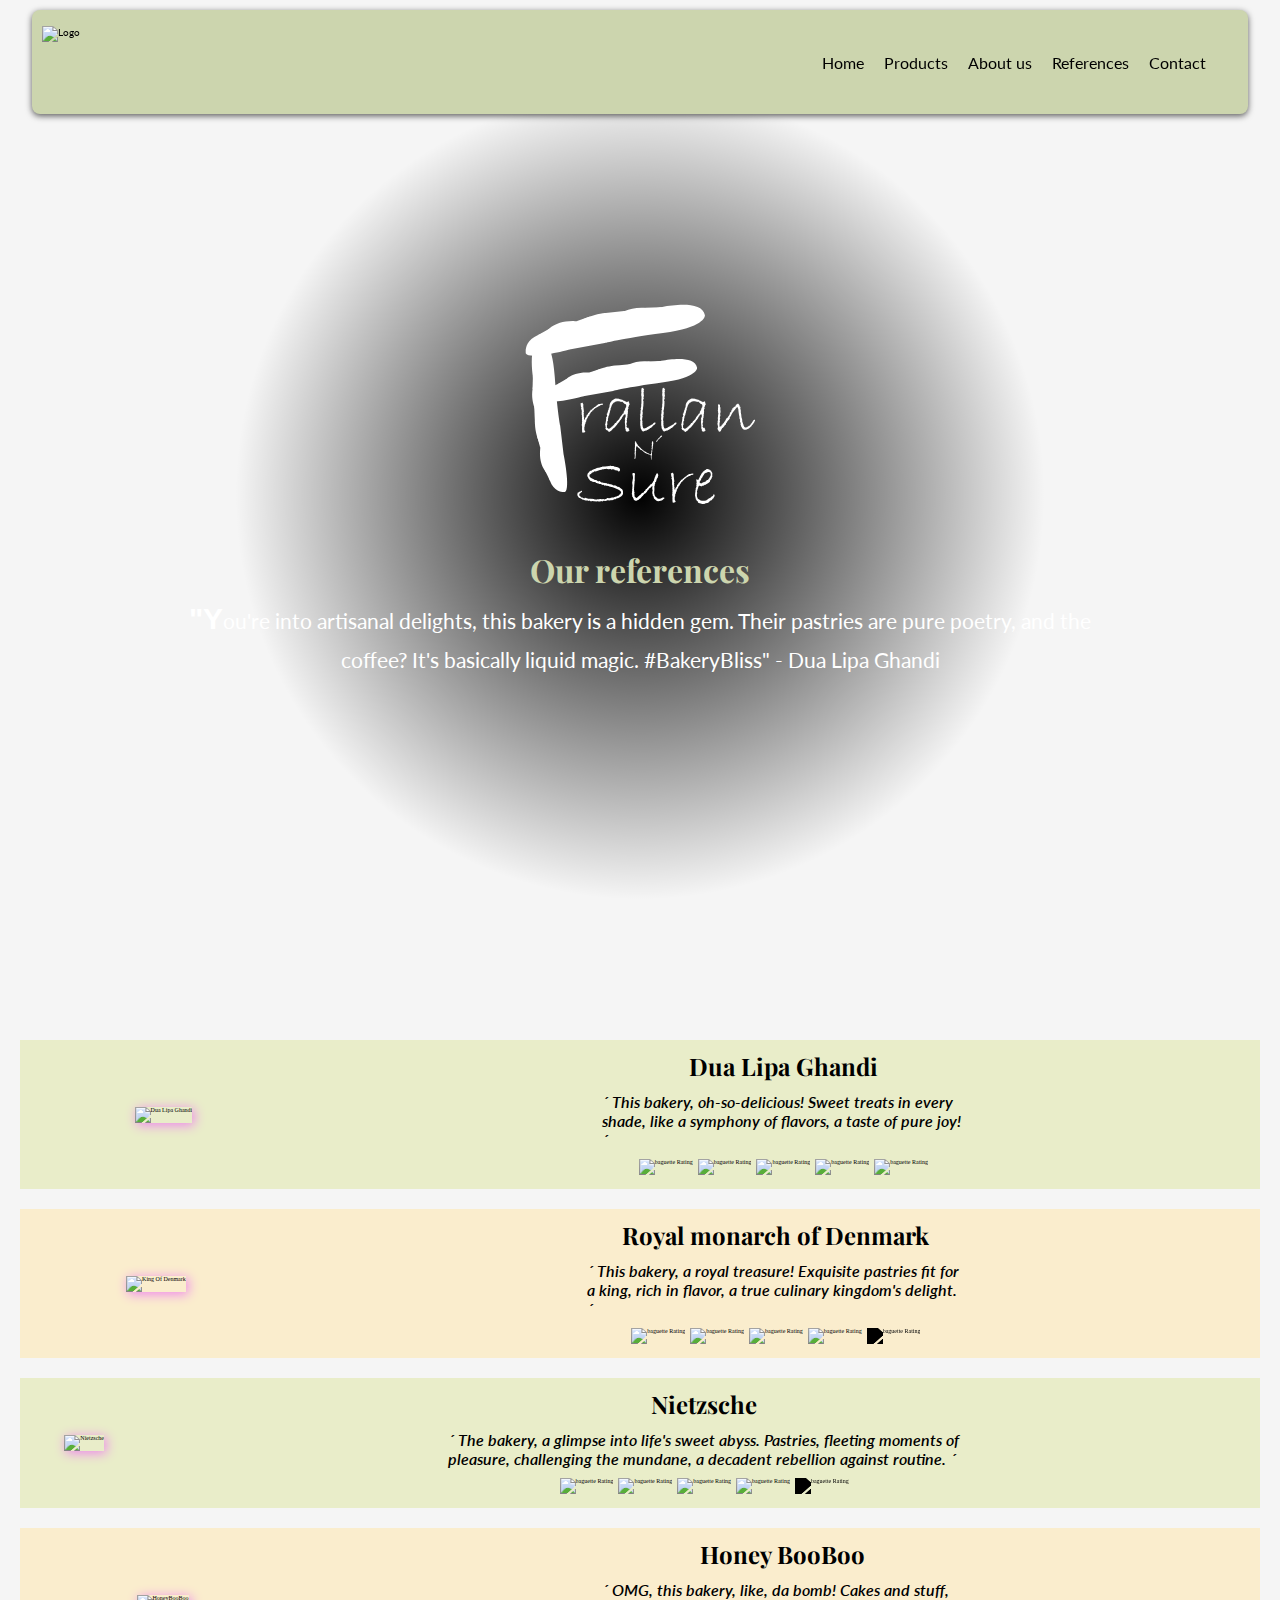
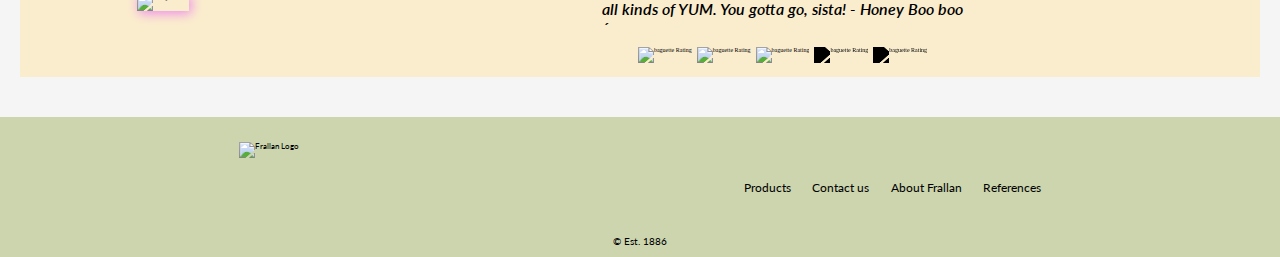
==== references.html @ 6b1fbe6a "test 5" ====
<!DOCTYPE html>
<html lang="en">

<head>
  <meta charset="UTF-8" />
  <meta name="viewport" content="width=device-width, initial-scale=1.0" />
  <title>References</title>
  <link rel="stylesheet" href="style.css" />
  <link rel="preconnect" href="https://fonts.googleapis.com" />
  <link rel="preconnect" href="https://fonts.gstatic.com" crossorigin />
  <link
    href="https://fonts.googleapis.com/css2?family=Lato:ital,wght@0,400;1,100&family=Playfair+Display:wght@400;600;700&display=swap"
    rel="stylesheet" />
</head>

<body>
  <header>
    <nav class="navBar">
      <div class="navWrapper">
        <div class="brandLogo">
          <a href="index.html" class="brand">
            <img src="./images/LogoMaster.svg" alt="Logo" class="brandImage" />
          </a>
        </div>
        <div class="menuLogo">
          <i class="fa-solid fa-bars"> </i>
          <div class="navLinkContainer">
            <ul class="navList">
              <li class="navLink"><a href="index.html">Home</a></li>
              <li class="navLink"><a href="products.html">Products</a></li>
              <li class="navLink"><a href="about.html">About us</a></li>
              <li class="navLink">
                <a href="references.html">References</a>
              </li>
              <li class="navLink"><a href="contact.html">Contact</a></li>
            </ul>
          </div>
        </div>
      </div>
    </nav>
  </header>
  <main>
    <!-- Hero Stuffs -->
    <div class="mainWrapper">
      <div class="heroMain heroRef">
        <svg class="heroLogo" id="Layer_2" xmlns="http://www.w3.org/2000/svg" viewBox="0 0 40.04 34.78">
          <g id="Layer_1-2">
            <g>
              <g>
                <g>
                  <path class="cls-1"
                    d="M6.94,32.7s-1.8,.27-2.6-1.95c-.11-.32-.21-.68-.27-1.11,0,0-1.75-1.2-1.43-4.41,.02-.2,.05-.41,.09-.63,0,0-1.63-2.97-.73-5.78,0,0-1.35-2.29-.44-5.02,0,0-1.46-7.32,1.38-7.62,0,0,1.75-.08,2.22,6.28s.95,8.61,.95,8.61l.59,5.01s1.26,6.15,.24,6.62Z" />
                  <path class="cls-1" d="M4.35,30.75s1.19-5.3,.74-6.7c0,0-1.84,3.08-1.53,5.06" />
                  <path class="cls-1" d="M2.66,25.03s1.2-1.19,1.82-6.33c0,0-2.53,3.05-2.34,4.43" />
                  <path class="cls-1" d="M1.74,21.03s1.1-1.35,2.17-7.6c0,0-1.42,1.83-2.3,4.51" />
                  <path class="cls-1" d="M1.31,14.84s1.95-2.03,1.38-5.95c0,0-1.22,2.94-1.32,3.74" />
                  <path class="cls-1" d="M4.07,29.64s-.52-1.02,.3-2.78" />
                  <path class="cls-1" d="M2.73,24.6s-.33-1.04,.57-2.95" />
                  <path class="cls-1" d="M2,18.82s.15-1.77,.47-2.14" />
                  <path class="cls-1" d="M1.56,13.79s.22-.73,.45-1.93" />
                </g>
                <g>
                  <path class="cls-1"
                    d="M.15,8.61s-.45-2.11,2.12-3.22c.37-.16,.79-.3,1.29-.4,0,0,1.3-2.16,5.12-2.01,.24,0,.49,.03,.76,.06,0,0,3.41-2.14,6.8-1.28,0,0,2.61-1.76,5.92-.88,0,0,8.57-2.25,9.13,1.09,0,0,.22,2.06-7.29,3.08s-10.14,1.75-10.14,1.75l-5.89,1.06S.79,9.78,.15,8.61Z" />
                  <path class="cls-1" d="M2.28,5.39s6.37,1.03,7.99,.4c0,0-3.79-1.95-6.11-1.45" />
                  <path class="cls-1" d="M8.94,2.98s1.5,1.34,7.63,1.7c0,0-3.8-2.77-5.42-2.46" />
                  <path class="cls-1" d="M13.61,1.6s1.68,1.2,9.16,2.03c0,0-2.27-1.55-5.51-2.4" />
                  <path class="cls-1" d="M20.92,.65s2.55,2.16,7.15,1.21c0,0-3.57-1.23-4.53-1.3" />
                  <path class="cls-1" d="M3.57,4.98s1.17-.69,3.31,.15" />
                  <path class="cls-1" d="M9.45,3.03s1.2-.47,3.54,.46" />
                  <path class="cls-1" d="M16.25,1.75s2.11,.05,2.57,.41" />
                  <path class="cls-1" d="M22.17,.87s.88,.21,2.32,.4" />
                </g>
                <g>
                  <path class="cls-1"
                    d="M3.83,16.65s-.37-1.77,1.78-2.7c.31-.13,.67-.25,1.09-.34,0,0,1.09-1.81,4.29-1.68,.2,0,.41,.02,.63,.05,0,0,2.85-1.8,5.7-1.07,0,0,2.19-1.48,4.96-.74,0,0,7.18-1.89,7.65,.91,0,0,.19,1.73-6.11,2.58s-8.5,1.47-8.5,1.47l-4.94,.89s-6.03,1.63-6.56,.64Z" />
                  <path class="cls-1" d="M5.61,13.95s5.34,.86,6.7,.33c0,0-3.17-1.64-5.12-1.22" />
                  <path class="cls-1" d="M11.19,11.93s1.26,1.12,6.4,1.42c0,0-3.18-2.33-4.55-2.06" />
                  <path class="cls-1" d="M15.11,10.78s1.41,1.01,7.68,1.7c0,0-1.91-1.3-4.62-2.01" />
                  <path class="cls-1" d="M21.23,9.98s2.13,1.81,6,1.01c0,0-2.99-1.03-3.79-1.09" />
                  <path class="cls-1" d="M6.7,13.61s.98-.58,2.78,.13" />
                  <path class="cls-1" d="M11.62,11.97s1.01-.39,2.96,.39" />
                  <path class="cls-1" d="M17.32,10.9s1.77,.04,2.15,.34" />
                  <path class="cls-1" d="M22.29,10.16s.73,.17,1.95,.33" />
                </g>
              </g>
              <g>
                <path class="cls-2"
                  d="M13.57,17.38l-.04,.15-.35,.05-.23,.17-.15,.02-.19,.12-.19,.09c-.09,.08-.17,.13-.23,.15v.06l-.18,.09-.12,.19h-.13l-.06,.19-.13,.09c-.05,.03-.1,.07-.13,.13l-.12,.22c-.09,.05-.14,.15-.16,.32l-.06-.02-.02,.08-.09,.06-.08,.21c-.09,.12-.13,.21-.13,.28l-.11,.05v.25s-.04,.07-.06,.13l.02,.04-.12,.05,.04,.09c-.01,.08-.07,.22-.18,.43l.06,.15-.12,.19c.02,.08,.02,.14,.02,.18l-.02,.19,.05,.21s.02,.04,.05,.07l.09,.09c-.05,.1-.1,.17-.15,.21l-.16-.06,.02,.11-.26-.05v-.16l-.04-.11,.04-.19-.04-.08,.02-.41-.02-.28c-.05-.02-.08-.04-.08-.07,0-.03,.03-.08,.08-.15v-.18c0-.09,0-.16-.01-.21l.05-.06-.05-.23,.04-.18-.04-.11,.04-.32-.06-.09,.04-.11-.07-.24,.02-.19c0-.05,0-.12-.02-.22l.04-.06-.07-.41-.09-.06,.09-.21c-.08-.11-.12-.25-.12-.4v-.16s-.06-.08-.07-.11c.05-.07,.15-.14,.3-.19l.09,.02c.02,.1,.06,.19,.13,.28l-.02,.3,.12,.91c0,.06-.02,.11-.07,.16l.06,.25-.04,.18,.04,.19-.02,.15,.09,.18-.05,.04,.04,.28,.09,.02,.04-.23s.05-.1,.14-.21c.1-.09,.15-.19,.15-.3v-.07l.08-.04s.02-.01,.03-.04,.02-.04,.04-.04h.04l.07-.23,.18-.12v-.07h.09l-.04-.13,.18-.08v-.15s.18-.02,.18-.02c.09-.07,.14-.15,.18-.23l.11-.02s.09-.1,.22-.22c.03,0,.05-.01,.06-.04l.19-.11,.05-.09,.11-.06c.21-.15,.35-.23,.42-.23h.05c.07,0,.13-.02,.17-.06l.11,.04c.05-.04,.1-.06,.13-.06,.14,.03,.22,.05,.23,.07Z" />
                <path class="cls-2"
                  d="M18.23,21.96l-.17,.08-.04,.11c-.07,.02-.13,.04-.18,.06l-.06-.04-.09,.04-.19-.23v-.26l-.09-.08,.02-.37-.07-.77,.05-.25-.08-.13,.11-.06-.07-.11,.02-.11,.06-.05v-.15s.05,0,.05,0v-.24l.02-.12s-.07-.04-.11-.11l-.19,.09c-.05,.1-.1,.16-.16,.19v.13s-.15,.06-.15,.06l-.02,.17-.08,.06v.09c-.08,.06-.13,.13-.17,.21l-.08,.05-.18,.32-.29,.29-.09,.16-.25,.26-.06,.14-.35,.24-.39,.46-.13,.04s-.1,.05-.18,.12h-.04c-.07,0-.12-.06-.16-.19-.3-.12-.46-.29-.47-.5l.09-.06c-.05-.15-.09-.31-.09-.47l-.06-.05,.04-.06s.03-.06,.04-.12,.02-.14,.04-.24l.08-.45s-.01-.04-.01-.08c0-.04,.01-.09,.04-.13-.02-.06-.02-.1-.02-.13,0-.03,0-.07,.02-.12h.05c.07-.1,.1-.18,.1-.24,0-.04-.01-.07-.04-.09s-.04-.04-.04-.05c0-.03,.02-.05,.06-.06-.06-.01-.09-.04-.09-.08s.04-.06,.12-.06v-.02c0-.09,.02-.17,.07-.24s.08-.12,.08-.15l-.08-.02,.16-.25v-.06c0-.17,.05-.31,.16-.43v-.22s.04-.04,.04-.04c-.03-.04-.04-.07-.04-.12,0-.02,.03-.04,.08-.04v-.19s.06-.03,.06-.06,0-.05-.01-.06c.02-.04,.08-.1,.16-.19s.14-.17,.17-.23h.04c.09,0,.13-.02,.13-.06,0-.02-.01-.04-.04-.06,.16,0,.24-.03,.25-.09l.22-.11,.62,.05v.05l.5,.11h.05c.07,0,.11,.03,.11,.1l.06-.02c.02,.07,.06,.11,.13,.11h.06s.11,.09,.11,.09l.25,.06v.11c.11-.07,.26-.14,.43-.19v.19h-.06l.12,.06-.02,.02,.09,.3-.11,.12-.05,.2c-.02,.07-.05,.15-.11,.25l.08,.15s-.03,.04-.07,.09-.06,.14-.06,.27c.02,.01,.04,.03,.04,.06l-.02,.1v.08s-.02,.13-.02,.13l.02,.11-.07,.08,.02,.26-.04,.04,.04,.05-.04,.04s.01,.02,.01,.05c0,.04-.01,.07-.04,.11l.04,.08-.06,.11s-.05,.08-.05,.17l.05,.15-.11,.15c.04,.08,.08,.13,.11,.16-.06,.08-.11,.24-.15,.46l.1,.02v.06s0,.04,0,.08c0,.06-.03,.14-.09,.24h.08l.04,.18,.24,.02,.08,.15s-.04,.03-.04,.04c0,.03,.04,.07,.12,.12h-.01s-.02,0-.02,.01c0,.02,.03,.06,.1,.11Zm-.62-4.31l-.07-.22-.19-.06-.33-.3c-.05-.03-.09-.05-.12-.05-.02,0-.05,0-.09,.02l-.06-.06h-.19l-.06-.08-.13,.05-.06-.05-.1,.03-.19-.03c-.09,0-.23,.04-.42,.13l.02,.05-.11,.04-.02,.05-.13,.02v.07c-.08,.05-.17,.17-.28,.38-.07,.24-.14,.45-.22,.62l.09,.05-.15,.13,.05,.09c-.07,.11-.11,.23-.11,.37v.06l-.09,.13v.21c-.06,.07-.1,.14-.11,.22l-.05,.05v.22l-.04,.06c0,.08-.02,.19-.05,.32l.06,.15c-.05,.02-.11,.07-.17,.15l.05,.09-.07,.09,.09,.24-.11,.15v.29s-.02,.13-.02,.13l.06,.04,.02,.08c.07,.03,.12,.07,.17,.13l.28-.06c.05-.12,.14-.18,.26-.19l-.02-.09c.12-.03,.18-.05,.19-.05s.01-.02,.03-.07,.05-.08,.11-.12h.02s.04-.02,.04-.05l.22-.25h-.05l.13-.12s.11-.08,.19-.11l.09-.23c.15-.06,.23-.15,.25-.25h.07l.12-.15-.02-.1,.11-.02s-.02-.05-.02-.06,.03-.06,.08-.13,.1-.14,.13-.19l.05,.02c.01-.09,.05-.17,.13-.22,.02-.06,.05-.11,.09-.15s.08-.06,.1-.06h.08v-.15s.04-.03,.04-.05c0-.02-.01-.05-.04-.07,.07-.12,.13-.19,.17-.22l.02-.13,.08-.06-.02-.11c.05-.07,.08-.15,.09-.22l.11-.11,.02-.32Z" />
                <path class="cls-2"
                  d="M22.62,20.6c.05,.04,.08,.07,.08,.11,0,.1-.03,.15-.08,.16-.09,.15-.19,.23-.29,.23,0,.04-.13,.17-.39,.4-.08,.02-.13,.04-.16,.07s-.08,.08-.16,.15c-.11,0-.18,.05-.22,.14l-.12,.04-.05-.02-.04,.1h-.04c-.06,0-.14,.02-.25,.07s-.18,.07-.21,.08l-.12,.05h-.08l-.07-.11-.11-.09c-.05-.12-.11-.23-.18-.32l-.04-.29v-.14s-.05-.08-.05-.08v-.35s0-.3,0-.3v-.15s.05-.07,.05-.09c0-.05-.03-.13-.08-.22,.03-.33,.05-.52,.05-.55,0-.07-.03-.14-.09-.22l.09-.05,.04-.46-.02-.19,.09-.22-.06-.24c.07-.09,.1-.19,.1-.31v-.4l.04-.09v-.59s.02-.58,.02-.58c-.05-.14-.07-.29-.06-.45l.04-.36-.04-.13,.06-.54s.09-.04,.14-.06,.08-.04,.09-.04c0,0,.02,0,.05,.02l.06,.19,.12,.11-.09,.12v.05s.01,.1,.04,.15c0,.13-.04,.2-.09,.2l.04,.06c.01,.25,.03,.41,.06,.5l-.1,.31,.08,.11c-.09,.16-.13,.31-.13,.46,0,.08,.04,.13,.11,.15l-.08,.23c.03,.07,.05,.12,.05,.14,0,.04-.02,.09-.05,.16l.02,.14-.06,.39v.18c0,.05-.04,.18-.11,.38l.06,.25-.04,.46-.06,.05,.08,.15-.05,.23-.05,.36,.05,.09-.05,.04c.05,.06,.08,.16,.08,.29,0,.02-.02,.07-.05,.14l.05,.13-.03,.18,.05,.13-.02,.1,.13,.39,.15,.06c.14-.07,.23-.11,.28-.11h.07s.16-.13,.16-.13c.02-.02,.07-.04,.15-.06,.04-.07,.11-.11,.21-.12l.06-.06h.09s.02-.05,.02-.05l.12-.04,.11-.08,.12-.04s.05-.04,.11-.11,.13-.12,.18-.15c0-.04,.03-.06,.08-.09,.01,.02,.03,.02,.05,.02,.03,0,.07-.02,.12-.06Z" />
                <path class="cls-2"
                  d="M26.27,20.6c.05,.04,.08,.07,.08,.11,0,.1-.03,.15-.08,.16-.09,.15-.19,.23-.29,.23,0,.04-.13,.17-.39,.4-.08,.02-.13,.04-.16,.07s-.08,.08-.16,.15c-.11,0-.18,.05-.22,.14l-.12,.04-.05-.02-.04,.1h-.04c-.06,0-.14,.02-.25,.07s-.18,.07-.21,.08l-.12,.05h-.08l-.07-.11-.11-.09c-.05-.12-.11-.23-.18-.32l-.04-.29v-.14s-.05-.08-.05-.08v-.35s0-.3,0-.3v-.15s.05-.07,.05-.09c0-.05-.03-.13-.08-.22,.03-.33,.05-.52,.05-.55,0-.07-.03-.14-.09-.22l.09-.05,.04-.46-.02-.19,.09-.22-.06-.24c.07-.09,.1-.19,.1-.31v-.4l.04-.09v-.59s.02-.58,.02-.58c-.05-.14-.07-.29-.06-.45l.04-.36-.04-.13,.06-.54s.09-.04,.14-.06,.08-.04,.09-.04c0,0,.02,0,.05,.02l.06,.19,.12,.11-.09,.12v.05s.01,.1,.04,.15c0,.13-.04,.2-.09,.2l.04,.06c.01,.25,.03,.41,.06,.5l-.1,.31,.08,.11c-.09,.16-.13,.31-.13,.46,0,.08,.04,.13,.11,.15l-.08,.23c.03,.07,.05,.12,.05,.14,0,.04-.02,.09-.05,.16l.02,.14-.06,.39v.18c0,.05-.04,.18-.11,.38l.06,.25-.04,.46-.06,.05,.08,.15-.05,.23-.05,.36,.05,.09-.05,.04c.05,.06,.08,.16,.08,.29,0,.02-.02,.07-.05,.14l.05,.13-.03,.18,.05,.13-.02,.1,.13,.39,.15,.06c.14-.07,.23-.11,.28-.11h.07s.16-.13,.16-.13c.02-.02,.07-.04,.15-.06,.04-.07,.11-.11,.21-.12l.06-.06h.09s.02-.05,.02-.05l.12-.04,.11-.08,.12-.04s.05-.04,.11-.11,.13-.12,.18-.15c0-.04,.03-.06,.08-.09,.01,.02,.03,.02,.05,.02,.03,0,.07-.02,.12-.06Z" />
                <path class="cls-2"
                  d="M31.47,21.96l-.17,.08-.04,.11c-.07,.02-.13,.04-.18,.06l-.06-.04-.09,.04-.19-.23v-.26l-.09-.08,.02-.37-.07-.77,.05-.25-.08-.13,.11-.06-.07-.11,.02-.11,.06-.05v-.15s.05,0,.05,0v-.24l.02-.12s-.07-.04-.11-.11l-.19,.09c-.05,.1-.1,.16-.16,.19v.13s-.15,.06-.15,.06l-.02,.17-.08,.06v.09c-.08,.06-.13,.13-.17,.21l-.08,.05-.18,.32-.29,.29-.09,.16-.25,.26-.06,.14-.35,.24-.39,.46-.13,.04s-.1,.05-.18,.12h-.04c-.07,0-.12-.06-.16-.19-.3-.12-.46-.29-.47-.5l.09-.06c-.05-.15-.09-.31-.09-.47l-.06-.05,.04-.06s.03-.06,.04-.12,.02-.14,.04-.24l.08-.45s-.01-.04-.01-.08c0-.04,.01-.09,.04-.13-.02-.06-.02-.1-.02-.13,0-.03,0-.07,.02-.12h.05c.07-.1,.1-.18,.1-.24,0-.04-.01-.07-.04-.09s-.04-.04-.04-.05c0-.03,.02-.05,.06-.06-.06-.01-.09-.04-.09-.08s.04-.06,.12-.06v-.02c0-.09,.02-.17,.07-.24s.08-.12,.08-.15l-.08-.02,.16-.25v-.06c0-.17,.05-.31,.16-.43v-.22s.04-.04,.04-.04c-.03-.04-.04-.07-.04-.12,0-.02,.03-.04,.08-.04v-.19s.06-.03,.06-.06,0-.05-.01-.06c.02-.04,.08-.1,.16-.19s.14-.17,.17-.23h.04c.09,0,.13-.02,.13-.06,0-.02-.01-.04-.04-.06,.16,0,.24-.03,.25-.09l.22-.11,.62,.05v.05l.5,.11h.05c.07,0,.11,.03,.11,.1l.06-.02c.02,.07,.06,.11,.13,.11h.06s.11,.09,.11,.09l.25,.06v.11c.11-.07,.26-.14,.43-.19v.19h-.06l.12,.06-.02,.02,.09,.3-.11,.12-.05,.2c-.02,.07-.05,.15-.11,.25l.08,.15s-.03,.04-.07,.09-.06,.14-.06,.27c.02,.01,.04,.03,.04,.06l-.02,.1v.08s-.02,.13-.02,.13l.02,.11-.07,.08,.02,.26-.04,.04,.04,.05-.04,.04s.01,.02,.01,.05c0,.04-.01,.07-.04,.11l.04,.08-.06,.11s-.05,.08-.05,.17l.05,.15-.11,.15c.04,.08,.08,.13,.11,.16-.06,.08-.11,.24-.15,.46l.1,.02v.06s0,.04,0,.08c0,.06-.03,.14-.09,.24h.08l.04,.18,.24,.02,.08,.15s-.04,.03-.04,.04c0,.03,.04,.07,.12,.12h-.01s-.02,0-.02,.01c0,.02,.03,.06,.1,.11Zm-.62-4.31l-.07-.22-.19-.06-.33-.3c-.05-.03-.09-.05-.12-.05-.02,0-.05,0-.09,.02l-.06-.06h-.19l-.06-.08-.13,.05-.06-.05-.1,.03-.19-.03c-.09,0-.23,.04-.42,.13l.02,.05-.11,.04-.02,.05-.13,.02v.07c-.08,.05-.17,.17-.28,.38-.07,.24-.14,.45-.22,.62l.09,.05-.15,.13,.05,.09c-.07,.11-.11,.23-.11,.37v.06l-.09,.13v.21c-.06,.07-.1,.14-.11,.22l-.05,.05v.22l-.04,.06c0,.08-.02,.19-.05,.32l.06,.15c-.05,.02-.11,.07-.17,.15l.05,.09-.07,.09,.09,.24-.11,.15v.29s-.02,.13-.02,.13l.06,.04,.02,.08c.07,.03,.12,.07,.17,.13l.28-.06c.05-.12,.14-.18,.26-.19l-.02-.09c.12-.03,.18-.05,.19-.05s.01-.02,.03-.07,.05-.08,.11-.12h.02s.04-.02,.04-.05l.22-.25h-.05l.13-.12s.11-.08,.19-.11l.09-.23c.15-.06,.23-.15,.25-.25h.07l.12-.15-.02-.1,.11-.02s-.02-.05-.02-.06,.03-.06,.08-.13,.1-.14,.13-.19l.05,.02c.01-.09,.05-.17,.13-.22,.02-.06,.05-.11,.09-.15s.08-.06,.1-.06h.08v-.15s.04-.03,.04-.05c0-.02-.01-.05-.04-.07,.07-.12,.13-.19,.17-.22l.02-.13,.08-.06-.02-.11c.05-.07,.08-.15,.09-.22l.11-.11,.02-.32Z" />
                <path class="cls-2"
                  d="M40.04,20.25c.02,.06-.03,.12-.15,.19l.02,.04s-.05,.12-.16,.25-.16,.22-.16,.29l-.13,.04c0,.16-.08,.26-.22,.29-.01,.05-.03,.07-.06,.07h-.02c-.01,.07-.06,.1-.13,.1l-.07,.14-.17,.04-.14,.09s-.04,.02-.08,.03l-.26,.05h-.09s-.09,0-.09,0l-.04-.05h-.11s-.13-.18-.13-.18h-.06s-.05-.07-.05-.13c-.13-.14-.19-.25-.19-.33v-.09l-.08-.16v-.07l.06-.04-.05-.17-.09-.22,.02-.32-.12-.19v-.3c-.11-.58-.17-.94-.17-1.07v-.05c-.02-.06-.02-.11-.02-.13,0-.03,0-.05,.01-.07-.09-.14-.14-.25-.14-.33l-.06-.05-.25,.26-.12,.17-.42,.5-.16,.3c-.06,.13-.11,.22-.14,.28s-.11,.15-.23,.27l.04,.11-.08,.23h-.09v.12h-.06l-.23,.28c0,.13-.06,.21-.15,.23-.04,.05-.07,.12-.09,.22s-.07,.15-.13,.15l-.05,.05c-.07,.13-.14,.23-.21,.3s-.16,.15-.27,.23c-.03,.13-.08,.21-.15,.24v.06c-.02,.05-.04,.11-.07,.16s-.13,.09-.29,.13c-.06,0-.1-.07-.13-.2s-.08-.2-.14-.23l-.04-.08,.09-.15v-.15s.05-.06,.05-.06l-.06-.11v-.15s-.08-.26-.08-.26l.08-.16-.05-.16c.05-.11,.08-.27,.08-.49v-.06s-.02-.07-.07-.14c.06-.05,.09-.1,.09-.15l-.02-.19,.07-.46-.05-.09v-.19s-.05-.11-.05-.11l.05-.38-.02-.13,.04-.22-.04-.31,.08-.16c.14,.04,.22,.07,.24,.09s.02,.05,.03,.11,0,.15,0,.27l.1,.16-.04,.23,.05,.49-.08,.26,.04,.31v.15l-.11,.18,.08,.25s-.05,.14-.09,.33l.06,.14c-.07,.21-.1,.37-.09,.47v.43s.05,.06,.05,.06l.15-.07h.12l.06-.26c.09-.03,.14-.07,.16-.13,.01-.09,.07-.14,.18-.14,.01-.09,.04-.15,.08-.18,.03,0,.07-.06,.11-.17,.08-.08,.15-.17,.19-.25v-.16h.01s.07-.03,.11-.08,.09-.08,.16-.08c.03-.1,.06-.17,.11-.22l.17-.21,.15-.33c-.02-.06-.02-.1-.02-.12,0-.02,.01-.04,.04-.04,.16-.11,.24-.21,.24-.31v-.15c.12-.05,.18-.09,.18-.13,0-.02,0-.04-.02-.07s-.02-.05-.02-.06c0-.04,.02-.06,.05-.06,.03,0,.06,.01,.09,.04,.06-.21,.15-.32,.27-.32,.02,0,.06,0,.11,.02,0-.11,.04-.21,.11-.28,.02-.05,.11-.11,.28-.18l.06-.09h.05c.07,.09,.12,.15,.17,.17l.02,.08,.06,.02,.02,.23,.16,.09-.05,.21,.09,.38v.35l.08,.41,.04,.43,.12,.4,.02,.4s.02,.05,.06,.11,.06,.16,.08,.27l.05,.04v.18l.11,.12-.02,.09,.08,.05v.06c.07,.05,.14,.07,.19,.07,.07,0,.13-.02,.18-.05,.03,.02,.05,.02,.06,.02,.04,0,.07-.03,.11-.09,.11-.01,.17-.04,.17-.09v-.03s.09-.07,.24-.12c.04-.05,.08-.09,.12-.12v-.03s.01-.04,.03-.07,.06-.06,.11-.11,.09-.09,.11-.13l.06-.13c.05-.07,.13-.18,.23-.34l.16-.08h.11l.04,.17Z" />
                <path class="cls-2"
                  d="M22.32,24.36l-.07,.12v.09s.04-.01,.04-.01c0,.03-.01,.07-.04,.13l-.03,.08v.3l-.06,.13v.09s-.04,.27-.04,.27l.02,.07-.05,.21v.09s-.03,.15-.03,.15l.04,.15-.09,.15,.02,.08-.05,.1,.03,.06,.02,.27,.04,.09s-.05,.04-.06,.07h-.05s-.03-.3-.03-.3h-.04s0-.08,0-.12,0-.07,0-.1v-.11s0-.07-.02-.09l-.04-.07-.11-.02-.06-.08-.03,.04-.05-.07-.09,.03-.11-.09h-.06s-.12-.01-.12-.01l-.07-.07h-.04s-.36-.22-.36-.22l-.04-.05-.12-.05-.08-.1-.07-.04-.09-.09-.26-.11-.19-.24h-.08s-.04-.07-.04-.07c-.05-.02-.12-.08-.19-.16h.03s-.07-.08-.09-.13h-.04s-.01-.01-.01-.01c-.04,0-.07,.01-.08,.04s-.03,.08-.04,.17l-.05,.3,.05,.18-.08,.3c.02,.12,.03,.19,.03,.2v.02s-.01,.09-.04,.11-.04,.05-.04,.06c0,0,.02,.02,.07,.04l-.03,.12v.15l-.03,.16,.03,.06-.03,.04c0,.12-.03,.21-.08,.27h-.04s-.07-.04-.07-.11v-.02l.07-.23-.03-.09,.04-.12-.04-.05,.05-.09-.07-.09s.01-.08,.01-.11c0-.03,0-.07-.01-.13h.03s.02-.05,.02-.05l-.05-.09,.05-.13-.03-.17,.04-.19-.03-.13,.04-.28v-.22s.02-.2,.02-.2l-.03-.06v-.28s.07-.02,.07-.02c-.05-.05-.08-.09-.08-.13,0-.02,.01-.04,.03-.06l.11,.02,.03-.04s.05,.06,.05,.09c0,.02-.01,.05-.03,.08h.08v.13s.08,.06,.08,.06v.09s.11,.06,.11,.06l.03,.12s.03,.08,.06,.1l.19,.14h0s.02,.08,.06,.12l.13,.09,.15,.17,.46,.38h.05s.07,.07,.08,.09,.02,.04,.03,.05l.19,.06,.15,.12,.09,.03,.17,.09,.16,.05c.1,.1,.18,.15,.25,.15l.09-.02h.02v-.16s.09-.18,.09-.18l-.04-.04,.02-.27,.07-.1v-.07s-.03-.06-.07-.12l.07-.23-.03-.21,.06-.42-.07-.07,.08-.24-.03-.03,.04-.05v-.04s.08-.04,.08-.04l.02,.04,.08-.02s-.02,.08-.02,.11c0,.04,0,.07,.03,.1s.03,.05,.03,.06l-.04,.11,.07,.13Z" />
                <path class="cls-2"
                  d="M23.71,22.85h.03c.08,.03,.12,.05,.11,.08l-.04,.16c-.08,0-.13,.03-.15,.08h-.02s-.21,.2-.21,.2h-.03s-.08,.1-.08,.1h-.05s0,.07,0,.07l-.08,.03v.05l-.05,.02c-.04,.08-.07,.13-.08,.15l-.05,.02v.05s-.07,.05-.14,.12l-.09-.08,.06-.05,.03-.11,.12-.06,.07-.14h.05s.03-.12,.03-.12l.02,.02v-.03h.03s.03-.06,.03-.06c.19-.17,.28-.28,.28-.32h0s.03-.05,.05-.05l.08-.09h.07Z" />
                <path class="cls-2"
                  d="M16.37,31.76l.09,.15,.41,.32c.12,.1,.18,.29,.18,.55v.18c.01,.06-.04,.16-.13,.3s-.22,.23-.36,.29c-.02,.05-.07,.08-.15,.08h-.04c-.11,.11-.25,.16-.42,.16-.05,.07-.12,.12-.21,.17l-.25-.02-.22,.19-.1-.06-.15,.05c-.17,0-.26,.02-.28,.05l-.38-.04c-.16,.07-.28,.11-.36,.11l-.33-.02-.23,.11-.13-.02s-.05-.04-.07-.04c-.04,0-.07,.02-.1,.06h-.38l-.11-.07-.08,.07-.57-.02-.28-.05c-.08,.04-.15,.06-.19,.06-.09,0-.2-.05-.34-.15l-.2,.08-.06-.07h-.13c-.15,0-.29-.02-.42-.07s-.22-.07-.25-.07c-.02,0-.04,0-.07,.02l-.42-.3-.26-.07c-.18-.23-.28-.41-.28-.55,0-.05,.03-.16,.08-.34h.09c.07,.01,.12-.04,.14-.13l.18-.02-.08-.04h.13c.07-.09,.12-.13,.15-.13,.09,0,.13,.07,.13,.22-.11,.02-.2,.08-.28,.16,0,.03-.03,.07-.09,.1s-.11,.07-.13,.09l.04,.07v.21c.13,.07,.25,.18,.36,.32l.15,.02s.12,.05,.23,.12l.22-.02-.02-.07,.32,.02-.07,.05,.26,.05,.04,.06h.56v.04c.05-.04,.11-.06,.16-.06,.03,0,.07,0,.11,.03s.13,.03,.26,.04l.02,.07h.16s.18,.01,.18,.01l.12,.05-.05-.05c.11-.05,.2-.07,.27-.07,.04,0,.08,.02,.12,.06,.07-.05,.15-.07,.25-.07,.09,0,.18,.02,.29,.05,.05-.04,.11-.06,.17-.06,.06,0,.12,.02,.18,.06l.43-.12,.09-.12,.37,.05,.3-.07h-.05s.15-.04,.41-.05c.02-.03,.04-.04,.06-.04h.08s.3-.12,.3-.12l.06,.02v-.06h.21v-.02c0-.07,.06-.11,.19-.11h.09l.05-.05-.04-.05c.06-.07,.11-.1,.14-.1,.09,0,.13-.03,.13-.09,.1-.15,.15-.26,.15-.31,0-.19-.31-.41-.92-.66l-.53-.22c-.14,0-.33-.05-.58-.14-.11-.09-.24-.13-.4-.13-.1,0-.18,0-.23,.02l-.07-.09-.17,.07-.13-.15-.19,.05-.34-.17h-.22l-.14-.11h-.19l-.08-.12-.02,.06h-.13l-.17-.2c-.38,0-.63-.07-.74-.21l-.13,.04-.08-.19-.19-.21c-.11-.25-.19-.41-.24-.48l.05-.36,.19-.25c.07-.03,.13-.1,.16-.22,.12-.08,.21-.12,.28-.13,.02,.03,.04,.05,.07,.05l.12-.17,.05,.08,.02-.08,.44-.15-.13-.03h.12c.14,.01,.22-.03,.25-.12,.18,0,.39-.03,.62-.08l-.06-.05s.05-.02,.11-.02c.06,0,.1,0,.12,.02l-.04-.04h.1c.08,.01,.13-.02,.15-.09h.21s.04,0,.04,0v.05c.05-.04,.11-.06,.16-.06h.07l.71-.07,.04,.07v-.08l.16-.1c.04,.08,.12,.12,.24,.12h.06c.19,0,.32,.02,.39,.06h-.09c.15,.01,.37,.06,.66,.15s.43,.24,.43,.45c0,.15-.1,.24-.3,.28l-.05-.11-.39-.13h-.17l-.13-.16-.25,.04-.08-.08-.11,.13-.17-.13-.36,.05-.4-.11-.11,.06c-.25,.01-.4,.04-.45,.07-.02,0-.04-.01-.09-.01-.06,0-.11,.03-.16,.09l-.28,.02-.74,.28-.19-.05-.28,.22h-.16l-.12,.17-.3,.22s-.05,.03-.05,.05h0c.04,.14,.06,.25,.07,.33l.12,.06,.06,.12,.18,.05,.13,.09s.15,.08,.33,.15l.02,.06h.28l.36,.24,.15-.05c.09,.03,.18,.07,.28,.14s.17,.1,.21,.1c.04,0,.08-.02,.13-.05v.08l.41,.04,.12,.08v-.04h.08l.18,.12c.21,0,.36,.02,.44,.07,.05,0,.11-.01,.18-.01,.1,0,.19,.04,.27,.11s.13,.11,.17,.11h.02l.13-.04,.09,.04h.16l.33,.24,.32,.05Z" />
                <path class="cls-2"
                  d="M23.94,33.66c.05,0,.12-.01,.19-.01,.09,0,.13,.03,.13,.09,0,.05-.04,.12-.13,.18l-.09,.05-.06,.06s-.08,.06-.21,.13l-.19,.06s-.18,.07-.39,.07c-.02,0-.08-.02-.18-.05s-.16-.06-.19-.08l-.39-.35-.09-.37-.12-.11v-.06c0-.12-.03-.22-.08-.31v-.29c.04-.14,.06-.22,.06-.25,0-.09-.02-.18-.07-.26l.04-.54-.13,.07-.08,.13-.11,.08s-.08,.07-.12,.14h-.11c-.09,.09-.13,.17-.13,.25-.12,.05-.19,.12-.22,.21s-.09,.18-.18,.28-.16,.15-.21,.17-.08,.04-.11,.07l-.35,.42h-.04l-.28,.33-.22,.12-.1,.15c-.14,.04-.3,.11-.49,.21l-.18-.12s-.05,.01-.08,.01c-.05,0-.07-.02-.07-.06,0-.03,0-.05,.01-.07l-.12-.07s.01-.08,.04-.12l-.16-.15,.09-.12h-.13l-.09-.23,.09-.07-.11-.16c0-.2,.01-.3,.04-.31v-.21c0-.07,.03-.15,.07-.25l-.1-.07c.07-.09,.1-.17,.1-.23,0-.05-.02-.11-.06-.19,.05-.02,.07-.09,.07-.19,0-.04,0-.09-.01-.16l-.05-.4,.14-.84c0-.14-.03-.3-.06-.46l-.05-.21c0-.12,.07-.19,.21-.19l.18,.05,.09,.11-.05,.25-.02,.6,.02,.38-.08,.19,.05,.12-.05,.18v.16s-.04,.04-.03,.07,.02,.06,.02,.08c0,.05-.02,.09-.05,.13l.08,.11-.12,.15,.07,.11-.04,.16,.04,.19v.23l.07,.08-.06,.29s.02,.11,.07,.18l-.04,.13,.06,.17c.07,.04,.15,.12,.25,.23,.09-.01,.16-.05,.23-.12s.15-.13,.25-.21c0,0-.02-.01-.05-.01,.13-.06,.19-.12,.19-.19,.09-.01,.15-.03,.19-.05l.02-.15,.12-.05c.09-.11,.22-.19,.4-.23v-.12s.23-.18,.23-.18c.02-.15,.1-.23,.25-.24l.05-.16,.11-.05,.16-.23h.07v-.07l.11-.06,.07-.17c.1-.05,.19-.1,.29-.13l.05-.13,.09-.04v-.08h.05c.02-.2,.09-.3,.21-.3l-.04-.04,.22-.66h.05v-.16h.01s.1-.14,.21-.43l.21-.02-.02,.05,.12,.23-.1,.45-.18,.26-.12,.45-.15,.11v.26l-.09,.17,.02,.19-.08,.08,.02,.53-.05,.65,.04,.07v.09s.02,0,.02,0v.18c.13,.19,.19,.31,.19,.36l.17,.04,.04,.11c.11,.05,.21,.09,.29,.13h.16s.13,.02,.13,.02l.19-.08c.06-.02,.14-.08,.25-.16Z" />
                <path class="cls-2"
                  d="M29.29,29.54l-.04,.15-.35,.05-.23,.17-.15,.02-.19,.12-.19,.09c-.09,.08-.17,.13-.23,.15v.06l-.18,.09-.12,.19h-.13l-.06,.19-.13,.09c-.05,.03-.1,.07-.13,.13l-.12,.22c-.09,.05-.14,.15-.16,.32l-.06-.02-.02,.08-.09,.06-.08,.21c-.09,.12-.13,.21-.13,.28l-.11,.05v.25s-.04,.07-.06,.13l.02,.04-.12,.05,.04,.09c-.01,.08-.07,.22-.18,.43l.06,.15-.12,.19c.02,.08,.02,.14,.02,.18l-.02,.19,.05,.21s.02,.04,.05,.07l.09,.09c-.05,.1-.1,.17-.15,.21l-.16-.06,.02,.11-.26-.05v-.16l-.04-.11,.04-.19-.04-.08,.02-.41-.02-.28c-.05-.02-.08-.04-.08-.07,0-.03,.03-.08,.08-.15v-.18c0-.09,0-.16-.01-.21l.05-.06-.05-.23,.04-.18-.04-.11,.04-.32-.06-.09,.04-.11-.07-.24,.02-.19c0-.05,0-.12-.02-.22l.04-.06-.07-.41-.09-.06,.09-.21c-.08-.11-.12-.25-.12-.4v-.16s-.06-.08-.07-.11c.05-.07,.15-.14,.3-.19l.09,.02c.02,.1,.06,.19,.13,.28l-.02,.3,.12,.91c0,.06-.02,.11-.07,.16l.06,.25-.04,.18,.04,.19-.02,.15,.09,.18-.05,.04,.04,.28,.09,.02,.04-.23s.05-.1,.14-.21c.1-.09,.15-.19,.15-.3v-.07l.08-.04s.02-.01,.03-.04,.02-.04,.04-.04h.04l.07-.23,.18-.12v-.07h.09l-.04-.13,.18-.08v-.15s.18-.02,.18-.02c.09-.07,.14-.15,.18-.23l.11-.02s.09-.1,.22-.22c.03,0,.05-.01,.06-.04l.19-.11,.05-.09,.11-.06c.21-.15,.35-.23,.42-.23h.05c.07,0,.13-.02,.17-.06l.11,.04c.05-.04,.1-.06,.13-.06,.14,.03,.22,.05,.23,.07Z" />
                <path class="cls-2"
                  d="M32.9,33.15c.06,.09,.09,.16,.09,.2,0,.03-.04,.1-.11,.2s-.13,.21-.17,.32h-.09s-.13,.26-.13,.26l-.15,.02-.32,.22-.06,.13h-.1s-.11,.11-.11,.11h-.17l-.04,.06h-.08c-.09-.01-.16,.03-.23,.11l-.08-.06c-.08,.04-.15,.06-.2,.06-.09,0-.16-.02-.22-.06-.04,0-.09,.01-.16,.01l-.07-.06c-.21-.01-.36-.07-.43-.18v-.15l-.19-.11-.05-.12s-.06-.09-.13-.15v-.09l-.13-.57,.02-.4,.05-.23v-.25l.06-.22-.02-.16s.07-.08,.08-.13,.04-.11,.07-.18c-.02-.07-.03-.17-.05-.3l.11-.09-.11-.12c.05-.09,.08-.15,.08-.17l-.06-.36c0-.09,.01-.17,.04-.25,.05,.07,.1,.11,.16,.11,.03,0,.11-.02,.23-.05,0-.02-.01-.05-.01-.08,0-.05,.03-.1,.09-.15,.06-.2,.15-.38,.26-.55,.07-.06,.11-.14,.11-.24h.06l.06-.12,.07-.03c.02-.05,.06-.11,.12-.18,.09-.03,.2-.12,.32-.28,.02,0,.05,.01,.1,.01,.01,0,.04-.04,.09-.13,.14-.05,.21-.07,.22-.07,.04,0,.07,.02,.11,.07l.11-.02,.06,.05h.07c.04,.13,.12,.19,.24,.19h.04c.01,.05,.04,.1,.08,.12l-.05,.02c.14,.07,.21,.22,.21,.46l-.04,.13,.04,.33-.06,.05-.13,.36-.24,.3v.17c-.3,.23-.53,.39-.71,.48-.02,.05-.04,.07-.08,.07-.02,0-.05,0-.09-.02l-.26,.18h-.16l-.23,.11-.1-.06s-.11-.03-.25-.05c-.12,.11-.18,.26-.18,.44l-.08,.1c-.02,.15-.04,.25-.06,.31l-.06,.04,.06,.43-.06,.06v.13s0,.16,0,.16c0,.03,0,.1,.03,.22s.05,.19,.09,.21c-.02,.05,.02,.12,.11,.2s.2,.13,.31,.16v.07l.31,.05,.45,.02,.3-.04c.12-.09,.21-.14,.26-.16l.09-.14h.11v-.06c.18-.06,.28-.1,.3-.12s.03-.04,.03-.06c.02-.05,.06-.07,.11-.07l.04-.08c.18-.03,.29-.14,.33-.35,.04-.03,.09-.05,.14-.05Zm-.98-2.74s.08-.05,.16-.15l.04-.14c.1-.16,.15-.27,.17-.31s.02-.1,.02-.17-.03-.18-.08-.35l-.24-.08c-.06,.02-.1,.02-.12,.02l-.07-.02c-.06,0-.1,.04-.12,.11-.07,0-.18,.03-.32,.09l-.04,.08s-.03-.01-.05-.01c-.01,0-.02,0-.03,0s-.02,0-.03,.02-.02,.02-.02,.03-.01,.02-.02,.04-.01,.03-.02,.05l-.02,.05s-.03,.05-.07,.1l-.09,.11-.17,.32-.09,.08s-.05,.07-.06,.15-.12,.27-.32,.56l.08,.05,.04,.1,.2,.06c.11-.08,.23-.13,.36-.16l.04-.07s.07,.02,.09,.02c.04,0,.08-.02,.11-.07l.14-.02,.09-.15h.08l.06-.13c.11,0,.21-.05,.3-.15v-.06Z" />
              </g>
            </g>
          </g>
        </svg>

        <h1>Frallan n´ Sure</h1>
        <div class="tagLine">
          <h2>Our references</h2>
          <p>
            "You're into artisanal delights, this bakery is a hidden gem.
            Their pastries are pure poetry, and the coffee? It's basically
            liquid magic. #BakeryBliss" - Dua Lipa Ghandi
          </p>

        </div>
      </div>
    </div>
    <section>
      <div class="section">
        <div class="referenceContainer">
          <div class="refs">
            <div class="refInfo">
              <img
                src="https://images.unsplash.com/photo-1586299578325-b85247a778ba?auto=format&fit=crop&q=60&w=500&ixlib=rb-4.0.3&ixid=M3wxMjA3fDB8MHxzZWFyY2h8NHx8ZHVhJTIwbGlwYXxlbnwwfHwwfHx8MA%3D%3D"
                alt="Dua Lipa Ghandi" />
            </div>
            <div class="refInfo">
              <h3>Dua Lipa Ghandi</h3>
              <p>
                This bakery, oh-so-delicious! Sweet treats in every shade,
                like a symphony of flavors, a taste of pure joy!
              </p>
              <div class="baguetteRating">
                <img src="/images/BaguetteRating.png" alt="baguette Rating">
                <img src="/images/BaguetteRating.png" alt="baguette Rating">
                <img src="/images/BaguetteRating.png" alt="baguette Rating">
                <img src="/images/BaguetteRating.png" alt="baguette Rating">
                <img src="/images/BaguetteRating.png" alt="baguette Rating">
              </div>
            </div>
          </div>
          <div class="refs">
            <div class="refInfo">
              <img
                src="https://images.unsplash.com/photo-1625043432972-e2f7253ecd79?auto=format&fit=crop&q=60&w=1000&ixlib=rb-4.0.3&ixid=M3wxMjA3fDB8MHxzZWFyY2h8MXx8ZGFubmlzaCUyMG1vbmFyY2h8ZW58MHx8MHx8fDA%3D"
                alt="King Of Denmark" />
            </div>
            <div class="refInfo">
              <h3>Royal monarch of Denmark</h3>
              <p>
                This bakery, a royal treasure! Exquisite pastries fit for a
                king, rich in flavor, a true culinary kingdom's delight.
              </p>
              <div class="baguetteRating">
                <img src="/images/BaguetteRating.png" alt="baguette Rating">
                <img src="/images/BaguetteRating.png" alt="baguette Rating">
                <img src="/images/BaguetteRating.png" alt="baguette Rating">
                <img src="/images/BaguetteRating.png" alt="baguette Rating">
                <img src="/images/BaguetteRating.png" alt="baguette Rating" class="blackedOut">
              </div>
            </div>
          </div>
          <div class="refs">
            <div class="refInfo">
              <img
                src="https://images.unsplash.com/photo-1514715108901-799fba33c94e?auto=format&fit=crop&q=60&w=1000&ixlib=rb-4.0.3&ixid=M3wxMjA3fDB8MHxzZWFyY2h8NXx8b2xkJTIwZ2Vlcm1hbiUyMGRlcHJlc3NlZHxlbnwwfHwwfHx8MA%3D%3D"
                alt="Nietzsche" />
            </div>
            <div class="refInfo">
              <h3>Nietzsche</h3>
              <p>
                The bakery, a glimpse into life's sweet abyss. Pastries,
                fleeting moments of pleasure, challenging the mundane, a
                decadent rebellion against routine.
              </p>
              <div class="baguetteRating">
                <img src="/images/BaguetteRating.png" alt="baguette Rating">
                <img src="/images/BaguetteRating.png" alt="baguette Rating">
                <img src="/images/BaguetteRating.png" alt="baguette Rating">
                <img src="/images/BaguetteRating.png" alt="baguette Rating">
                <img src="/images/BaguetteRating.png" alt="baguette Rating" class="blackedOut">
              </div>
            </div>
          </div>
          <div class="refs">
            <div class="refInfo">
              <img
                src="https://images.unsplash.com/photo-1473973266408-ed4e27abdd47?auto=format&fit=crop&q=60&w=1000&ixlib=rb-4.0.3&ixid=M3wxMjA3fDB8MHxzZWFyY2h8NXx8aG9uZXklMjBib29ib298ZW58MHx8MHx8fDA%3D"
                alt="HoneyBooBoo" />
            </div>
            <div class="refInfo">
              <h3>Honey BooBoo</h3>
              <p>
                OMG, this bakery, like, da bomb! Cakes and stuff, all kinds of
                YUM. You gotta go, sista! - Honey Boo boo
              </p>
              <div class="baguetteRating">
                <img src="/images/BaguetteRating.png" alt="baguette Rating">
                <img src="/images/BaguetteRating.png" alt="baguette Rating">
                <img src="/images/BaguetteRating.png" alt="baguette Rating">
                <img src="/images/BaguetteRating.png" alt="baguette Rating" class="blackedOut">
                <img src="/images/BaguetteRating.png" alt="baguette Rating" class="blackedOut">
              </div>
            </div>
          </div>
        </div>
      </div>
    </section>
  </main>
  <!-- Footer -->
  <footer>
    <div class="footWrapper">
      <div class="footerLogo">
        <a href="index.html"><img src="/images/LogoMaster.svg" alt="Frallan Logo" /></a>
      </div>
      <div class="footerLink">
        <a href="products.html">Products</a>
        <a href="contact.html">Contact us</a>
        <a href="about.html">About Frallan</a>
        <a href="references.html">References</a>
      </div>
      <div class="copyright">
        <p>© Est. 1886</p>
      </div>
    </div>
  </footer>

  <!-- Injecting Icon libraray -->

  <script src="https://kit.fontawesome.com/1fa94f2f1a.js" crossorigin="anonymous"></script>
</body>

</html>
---- style.css ----
@charset "UTF-8";
.mainWrapper {
  display: flex;
  flex-flow: column;
  justify-content: center;
  width: 100%;
}
.mainWrapper .heroMain {
  display: flex;
  justify-content: center;
  align-items: center;
  flex-direction: column;
  position: relative;
  gap: 4rem;
  min-height: 100vh;
}
.mainWrapper .heroMain .tagLine {
  display: flex;
  flex-direction: column;
  justify-content: center;
  align-items: center;
  text-align: center;
  line-height: 1.6;
  padding: 0 0.5rem 0 0.5rem;
}
.mainWrapper .heroMain .tagLine p {
  color: white;
  font-size: 2.08rem;
}
.mainWrapper .heroMain h1 {
  opacity: 0;
  position: absolute;
}
.mainWrapper .heroMain .heroLogo {
  fill: white;
  height: 20rem;
}

.startHero {
  background-image: radial-gradient(circle, rgb(0, 0, 0) 0%, rgba(0, 0, 0, 0) 50%), url(/images/heroStart.jpg);
  position: absolute;
  background-repeat: no-repeat;
  background-size: cover;
  background-position: center;
}

.heroPro {
  background-image: radial-gradient(circle, rgb(0, 0, 0) 0%, rgba(0, 0, 0, 0) 50%), url(/images/ProductsBakery.jpg);
  position: absolute;
  background-repeat: no-repeat;
  background-size: cover;
  background-position: center;
}

.heroAbout {
  background-image: radial-gradient(circle, rgb(0, 0, 0) 0%, rgba(0, 0, 0, 0) 50%), url(/images/AboutUsProjekt.jpg);
  position: absolute;
  background-repeat: no-repeat;
  background-size: cover;
  background-position: center;
}

.heroRef {
  background-image: radial-gradient(circle, rgb(0, 0, 0) 0%, rgba(0, 0, 0, 0) 50%), url(https://images.unsplash.com/photo-1508424757105-b6d5ad9329d0?auto=format&fit=crop&q=80&w=2670&ixlib=rb-4.0.3&ixid=M3wxMjA3fDB8MHxwaG90by1wYWdlfHx8fGVufDB8fHx8fA%3D%3D);
  position: absolute;
  background-repeat: no-repeat;
  background-size: cover;
  background-position: center;
}
.heroRef .tagLine p {
  margin-bottom: 1rem;
}
.heroRef .tagLine p::first-letter {
  font-family: "Franklin Gothic Medium", "Arial Narrow", Arial, sans-serif;
  font-weight: 600;
  font-size: 3rem;
}

.heroContact {
  background-image: radial-gradient(circle, rgb(0, 0, 0) 0%, rgba(0, 0, 0, 0) 50%), url(/images/ContactProjekt.jpg);
  position: absolute;
  background-repeat: no-repeat;
  background-size: cover;
  background-position: center;
}

@media screen and (min-width: 560px) {
  .tagLine {
    max-width: 75%;
    padding: 0;
  }
}
@media screen and (min-width: 560px) {
  .mainWrapper .heroMain {
    min-height: 110vh;
  }
}
.navBar {
  display: flex;
  justify-content: space-between;
  align-content: center;
  width: 95%;
  padding: 1rem;
  margin: auto;
  border-radius: 0.8rem;
  background: #ccd5ae;
  z-index: 99;
  position: fixed;
  top: 1rem;
  box-shadow: 0 2px 6px rgb(91, 91, 91);
}
.navBar a:hover {
  color: white;
}
.navBar .navWrapper {
  max-width: 1440px;
  width: 100%;
  margin: auto;
  display: flex;
  justify-content: space-between;
}
.navBar .brand {
  height: 100%;
}
.navBar .brand .brandImage {
  height: 100%;
}
.navBar .navLinkContainer {
  position: absolute;
  right: 0;
  top: 5.67rem;
  border-radius: 0.8rem;
  background: #e9edc9;
  z-index: -1;
  opacity: 0;
  padding: 2rem;
  transition: transform 200ms ease, opacity 400ms ease;
}
.navBar .menuLogo {
  border: 1px solid black;
  padding: 0.25rem;
  cursor: pointer;
}
.navBar .menuLogo .fa-bars {
  font-size: 3rem;
}
.navBar .menuLogo:hover .navLinkContainer {
  opacity: 1;
  transform: translateX(0%);
}

@media screen and (min-width: 560px) {
  .navBar .menuLogo {
    border: none;
  }
  .navBar .fa-bars {
    display: none;
  }
  .navBar .navLinkContainer {
    opacity: 1;
    background: transparent;
    position: relative;
    right: 0;
    top: 0;
    z-index: inherit;
  }
  .navBar .navLinkContainer ul,
  .navBar .navLinkContainer li {
    display: flex;
    flex-direction: row;
  }
  .navBar .navList {
    display: flex;
  }
}
* {
  margin: 0;
  padding: 0;
  font-size: 62.5%;
  box-sizing: border-box;
}

body {
  background-color: whitesmoke;
}

header {
  width: 100%;
  display: flex;
  justify-content: center;
}

li {
  margin: 1rem;
}

ul {
  display: flex;
  flex-direction: column;
}

p,
a,
li,
ul {
  font-family: "Lato", sans-serif;
  font-size: 1.6rem;
}

a {
  transition: color 200ms ease;
}

h1,
h2,
h3,
h4 {
  font-family: "Playfair Display", serif;
}

h1 {
  font-size: 4rem;
  color: #ccd5ae;
}

h2 {
  font-size: 3.2rem;
  color: black;
}

.topProd {
  text-decoration: underline;
  margin-bottom: 0.5rem;
}

.tagLine h2 {
  color: #ccd5ae;
}

h3 {
  font-size: 2.4rem;
}

h4 {
  font-size: 1.6rem;
}

a {
  text-decoration: none;
  color: inherit;
}

ul,
li {
  list-style-type: none;
}

.footWrapper {
  display: flex;
  flex-direction: column;
  align-items: center;
  background: #ccd5ae;
  width: 100%;
  gap: 0.8rem;
  padding: 2rem;
  position: relative;
  margin-top: 2rem;
}
.footWrapper a {
  margin: 1rem;
  font-size: 1.2rem;
}
.footWrapper .footerLogo {
  height: 10rem;
}
.footWrapper .footerLogo img {
  height: 100%;
}

@media screen and (min-width: 560px) {
  .footWrapper {
    display: flex;
    flex-direction: row;
    justify-content: space-around;
  }
  .footWrapper .copyright {
    position: absolute;
    bottom: 1rem;
  }
  .footWrapper .copyright p {
    font-size: 1rem;
  }
}
.cardWrapper {
  display: flex;
  flex-direction: column;
  width: 100%;
  gap: 1rem;
}

.card {
  position: relative;
  display: flex;
  flex-direction: column;
  justify-content: flex-end;
  width: 100%;
  aspect-ratio: 1/1;
  padding: 0 2rem 3rem 2rem;
  color: white;
  overflow: hidden;
  z-index: 1;
}
.card .cardContent {
  display: flex;
  flex-direction: column;
  gap: 1rem;
  align-items: flex-start;
  justify-content: flex-end;
  z-index: 10;
}
.card .cardContent p {
  font-style: italic;
  font-weight: 600;
}
.card .gradient {
  position: absolute;
  height: 100%;
  width: 100%;
  top: 0;
  left: 0;
  z-index: 0;
  background: linear-gradient(180deg, rgba(2, 0, 36, 0) 30%, rgb(0, 0, 0) 100%);
}
.card .cardImage {
  position: absolute;
  top: 0;
  left: 0;
  width: 100%;
  height: 100%;
  z-index: -1;
  -o-object-fit: cover;
     object-fit: cover;
}
.card .btn {
  justify-self: flex-end;
}

@media screen and (min-width: 784px) {
  .cardWrapper {
    flex-direction: row;
  }
  .cardWrapper .card {
    width: 33%;
  }
}
.section {
  display: flex;
  flex-direction: column;
  max-width: 1440px;
  width: 100%;
  margin: auto;
  margin-top: 3rem;
  padding: 1rem;
  color: black;
}

.green {
  background: #e9edc9;
}

@media screen and (min-width: 560px) {
  .section {
    padding: 2rem;
  }
  .section .refContainer {
    flex-direction: row;
    justify-content: space-between;
    min-height: 40vh;
  }
  .section .refContainer .contentRef {
    text-align: left;
    max-width: 50%;
  }
}
.refContainer {
  display: flex;
  flex-direction: column;
  gap: 1rem;
}
.refContainer h2 {
  font-weight: 400;
}
.refContainer h3 {
  color: #ccd5ae;
}
.refContainer .contentRef {
  display: flex;
  flex-direction: column;
  justify-content: center;
  align-items: center;
  width: 100%;
  min-height: 20vh;
  text-align: center;
  padding: 1rem;
}
.refContainer .contentRef:nth-of-type(2) {
  background-image: radial-gradient(circle, rgb(0, 0, 0) 0%, rgba(0, 0, 0, 0) 30%), url(https://images.unsplash.com/photo-1558961363-fa8fdf82db35?auto=format&fit=crop&q=60&w=1000&ixlib=rb-4.0.3&ixid=M3wxMjA3fDB8MHxzZWFyY2h8MTF8fGJha2VyeXxlbnwwfHwwfHx8MA%3D%3D);
  background-size: cover;
  background-position: center;
  border-radius: 3rem 0 3rem 0;
}
.refContainer .contentRef:nth-of-type(2) h2 {
  font-weight: 600;
  color: #ccd5ae;
}

.aboutContainer {
  display: flex;
  flex-direction: column;
  justify-content: center;
  align-items: center;
  border: black solid;
  padding: 2rem;
  gap: 5rem;
}
.aboutContainer h2 {
  color: black;
}
.aboutContainer .contentAbout {
  display: flex;
  flex-direction: column;
  align-items: center;
  text-align: center;
  gap: 4rem;
}

@media screen and (min-width: 560px) {
  .aboutContainer {
    width: 100%;
    height: 30vh;
    flex-direction: row;
    border: none;
    gap: 2rem;
  }
  .aboutContainer .contentAbout {
    align-items: start;
    justify-content: flex-end;
    text-align: start;
    height: 100%;
    width: 33%;
    gap: 1rem;
  }
  .aboutContainer .contentAbout:nth-of-type(1) {
    align-items: center;
    border: black solid;
    width: 66%;
    justify-content: center;
  }
}
.bakeryCategory {
  width: 100%;
  display: grid;
  grid-template-columns: repeat(1, 1fr);
  grid-gap: 1rem;
}

.productCategory {
  width: 100%;
  height: 100%;
  display: flex;
  padding: 1rem;
  background-color: white;
  flex-direction: column;
  text-align: center;
  justify-content: center;
  align-items: center;
  border: black solid 1px;
  z-index: 1;
}
.productCategory p {
  font-style: italic;
  color: black;
  font-weight: 600;
}
.productCategory p::before, .productCategory p::after {
  content: "´";
}

@media screen and (min-width: 560px) {
  .bakeryCategory {
    grid-template-columns: repeat(2, 1fr);
  }
}
@media screen and (min-width: 780px) {
  .bakeryCategory {
    grid-template-columns: repeat(3, 1fr);
  }
}
.historyContainer {
  display: flex;
  flex-direction: column;
  justify-content: center;
  align-items: center;
  padding: 2rem;
  gap: 2rem;
}
.historyContainer h2 {
  color: black;
  text-decoration: underline;
}
.historyContainer p {
  line-height: 1.4;
}
.historyContainer .historyAbout {
  display: flex;
  flex-direction: column;
  align-items: center;
  text-align: center;
  gap: 4rem;
}
.historyContainer .historyAbout:nth-of-type(2) {
  display: none;
}

.bakersContainer {
  width: 100%;
  display: grid;
  grid-template-columns: repeat(1, 1fr);
  grid-gap: 1rem;
  position: relative;
}
.bakersContainer .baker {
  display: flex;
  flex-direction: row;
  align-items: center;
  height: 100%;
  width: 100%;
  gap: 1rem;
  padding: 1rem;
}
.bakersContainer .baker:nth-of-type(even) {
  flex-direction: row-reverse;
  background: #e9edc9;
}
.bakersContainer .baker .bakerInfo {
  display: flex;
  flex-direction: column;
  justify-content: space-around;
  width: 70%;
  height: 100%;
}
.bakersContainer .baker .bakerInfo:nth-of-type(1) {
  width: 30%;
}
.bakersContainer .baker .bakerInfo .bakerMail {
  font-weight: 600;
  margin-top: 0.5rem;
  justify-self: flex-end;
}
.bakersContainer .baker img {
  height: 100%;
  width: 100%;
  -o-object-fit: cover;
     object-fit: cover;
}

@media screen and (min-width: 560px) {
  .bakersContainer {
    grid-template-columns: repeat(2, 1fr);
  }
  .bakersContainer .baker {
    min-height: 30rem;
    flex-direction: column;
    align-items: center;
    text-align: center;
    background-color: #e9edc9;
  }
  .bakersContainer .baker:nth-of-type(even) {
    flex-direction: column;
  }
}
@media screen and (min-width: 780px) {
  .historyContainer {
    width: 100%;
    min-height: auto;
    flex-direction: row;
    gap: 2rem;
  }
  .historyContainer .historyAbout {
    flex-direction: column;
    align-items: start;
    justify-content: space-between;
    text-align: start;
    position: relative;
    height: 50%;
    width: 100%;
    gap: 1rem;
  }
  .historyContainer .historyAbout:nth-of-type(2) {
    display: flex;
    align-items: center;
    width: 100%;
    min-height: 30rem;
    height: 100%;
  }
  .historyContainer .historyAbout:nth-of-type(2) img {
    width: 70%;
    top: 0;
    left: 0;
    -o-object-fit: cover;
       object-fit: cover;
  }
  .bakersContainer {
    grid-template-columns: repeat(3, 1fr);
    grid-gap: 0;
  }
  .bakersContainer .baker:nth-of-type(even) {
    background: none;
  }
}
.referenceContainer {
  display: flex;
  flex-direction: column;
  align-items: center;
  text-align: center;
  width: 100%;
  gap: 2rem;
}
.referenceContainer .refs {
  display: flex;
  flex-direction: column;
  align-items: center;
  background: #e9edc9;
  position: relative;
  padding: 3rem;
  gap: 2rem;
  width: 100%;
}
.referenceContainer .refs p {
  font-style: italic;
  font-weight: 600;
}
.referenceContainer .refs p::after, .referenceContainer .refs p::before {
  content: "´";
}
.referenceContainer .refs:nth-of-type(even) {
  background: #faedcd;
}
.referenceContainer .refs .refInfo {
  height: 50%;
  display: flex;
  flex-direction: column;
  justify-content: center;
  max-width: 100%;
  gap: 1rem;
  align-items: center;
}
.referenceContainer .refs .refInfo .baguetteRating {
  display: flex;
  justify-content: center;
  gap: 0.5rem;
  height: 2rem;
  position: relative;
}
.referenceContainer .refs .refInfo .baguetteRating img {
  height: 100%;
  width: 100%;
  -o-object-fit: contain;
     object-fit: contain;
  box-shadow: none;
}
.referenceContainer .refs .refInfo .baguetteRating .blackedOut {
  filter: brightness(0);
}
.referenceContainer .refs .refInfo:nth-of-type(even) {
  width: auto;
}
.referenceContainer .refs img {
  width: 100%;
  -o-object-fit: cover;
     object-fit: cover;
  box-shadow: 2px 2px 12px violet;
}

@media screen and (min-width: 780px) {
  .referenceContainer {
    text-align: start;
  }
  .referenceContainer .refs {
    flex-direction: row;
    gap: 2rem;
    padding: 1rem;
    justify-content: space-around;
  }
  .referenceContainer .refs p {
    max-width: 50%;
  }
  .referenceContainer .refs .refInfo {
    flex-direction: column;
  }
}
.contactInfo {
  display: flex;
  flex-direction: column;
  width: 100%;
  gap: 2rem;
}
.contactInfo .fastContact {
  width: 100%;
  background: #e9edc9;
  background-size: cover;
  padding: 1rem;
  overflow-wrap: break-word;
}
.contactInfo .formContact input {
  width: 50%;
  padding: 0.5rem;
  margin-top: 0.5rem;
  font-size: 2rem;
}
.contactInfo .formContact input textarea {
  font-size: 1.8rem;
}
.contactInfo .formContact #contactText {
  resize: none;
  width: 100%;
  min-height: 10rem;
  padding: 0.5rem;
  margin-top: 1rem;
  font-size: 1rem;
}
.contactInfo .formContact .radioGroup {
  display: flex;
  align-items: center;
  width: 100%;
  justify-content: start;
  gap: 2rem;
  margin-top: 1rem;
  font-size: 2.4rem;
  font-weight: 600;
}
.contactInfo .formContact .radioGroup div {
  display: flex;
  align-items: center;
}
.contactInfo .formContact .radioGroup input[type=radio] {
  width: auto;
  margin: 0;
  margin-right: 0.5rem;
  padding: 0;
}
.contactInfo h2,
.contactInfo h3 {
  font-size: 1.8rem;
}

@media screen and (min-width: 780px) {
  .contactInfo {
    flex-direction: row;
    width: 100%;
  }
  .contactInfo .fastContact {
    width: 30%;
  }
  .contactInfo .formContact {
    width: 70%;
  }
  .contactInfo .formContact input {
    width: 100%;
  }
}
.btn {
  padding: 1rem 2rem;
  font-size: 1.6rem;
  font-weight: 600;
  width: 100%;
  outline: none;
  border: none;
  border-radius: 0.5rem;
  text-align: center;
  color: black;
  cursor: pointer;
}

.wide {
  width: 100%;
}

.short {
  width: 50%;
}

.primary {
  background: #ccd5ae;
  box-shadow: none;
  transition: box-shadow 200ms ease;
}
.primary:hover {
  box-shadow: inset 2px 2px 6px black;
  color: black;
}

.secondary {
  background: #e9edc9;
}

.accent {
  background: #ffd703;
  box-shadow: none;
  transition: background 200ms ease, box-shadow 200ms;
}
.accent:hover {
  background: #ccd5ae;
  box-shadow: inset 2px 2px 6px black;
}

.outline {
  border: 1px solid #ffd703;
  background: transparent;
  color: white;
  transition: background 200ms ease, color 250ms ease;
}
.outline:hover {
  background: #ffd703;
  color: black;
}

.heroBtns {
  display: flex;
  justify-content: center;
  gap: 1rem;
  width: 100%;
  padding: 0 1rem;
}
.heroBtns a {
  width: 40%;
}/*# sourceMappingURL=style.css.map */
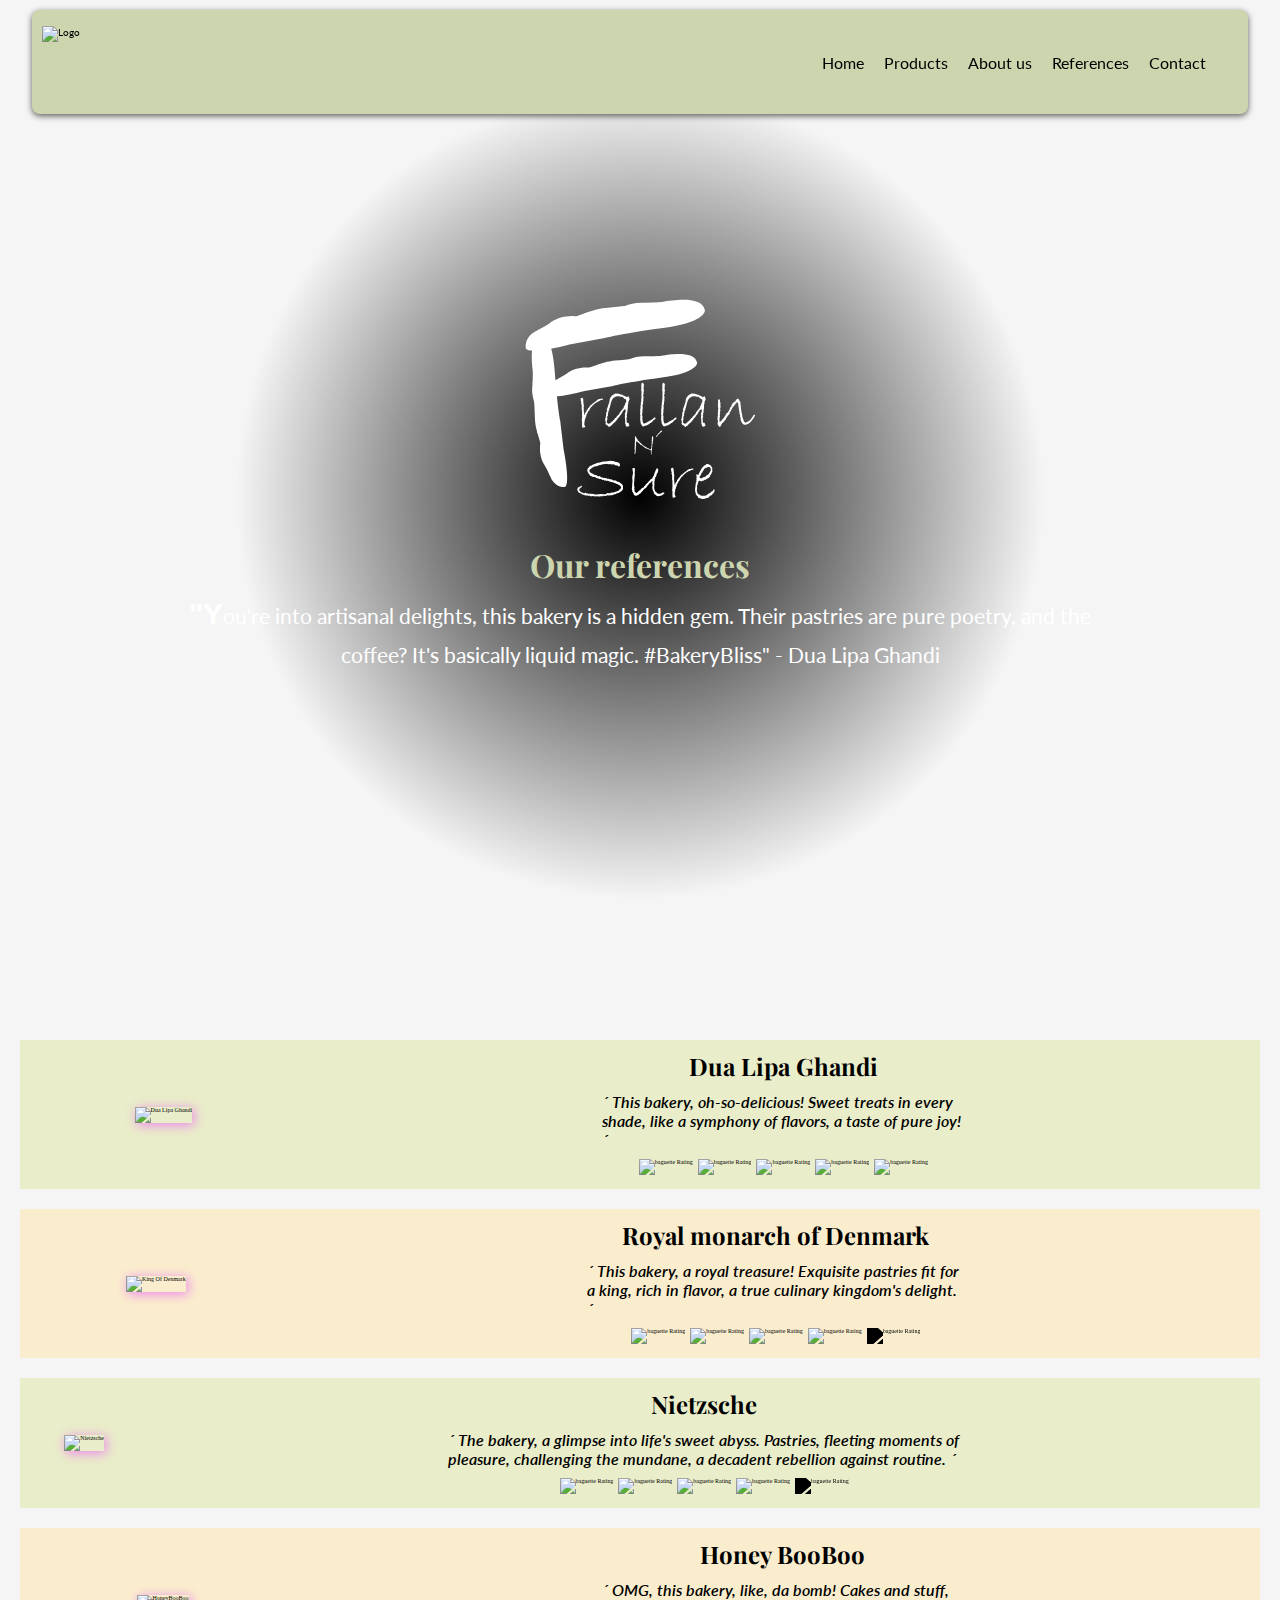
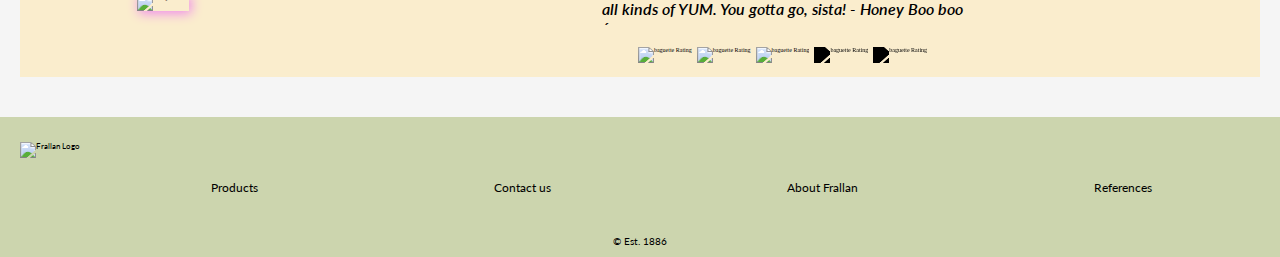
==== commit afd74ae2: "Test 7" ====
--- a/references.html
+++ b/references.html
@@ -117,7 +117,7 @@
         <h1>Frallan n´ Sure</h1>
         <div class="tagLine">
           <h2>Our references</h2>
-          <p>
+          <p class="heroPara">
             "You're into artisanal delights, this bakery is a hidden gem.
             Their pastries are pure poetry, and the coffee? It's basically
             liquid magic. #BakeryBliss" - Dua Lipa Ghandi
--- a/style.css
+++ b/style.css
@@ -13,6 +13,7 @@
   position: relative;
   gap: 4rem;
   min-height: 100vh;
+  padding-bottom: 1rem;
 }
 .mainWrapper .heroMain .tagLine {
   display: flex;
@@ -25,7 +26,7 @@
 }
 .mainWrapper .heroMain .tagLine p {
   color: white;
-  font-size: 2.08rem;
+  font-size: 1.28rem;
 }
 .mainWrapper .heroMain h1 {
   opacity: 0;
@@ -88,6 +89,9 @@
   .tagLine {
     max-width: 75%;
     padding: 0;
+  }
+  .mainWrapper .heroMain .tagLine .heroPara {
+    font-size: 2.08rem;
   }
 }
 @media screen and (min-width: 560px) {
@@ -262,7 +266,7 @@
   background: #ccd5ae;
   width: 100%;
   gap: 0.8rem;
-  padding: 2rem;
+  padding: 2rem 1rem;
   position: relative;
   margin-top: 2rem;
 }
@@ -275,6 +279,11 @@
 }
 .footWrapper .footerLogo img {
   height: 100%;
+}
+.footWrapper .footerLink {
+  width: 100%;
+  display: flex;
+  justify-content: space-around;
 }
 
 @media screen and (min-width: 560px) {
